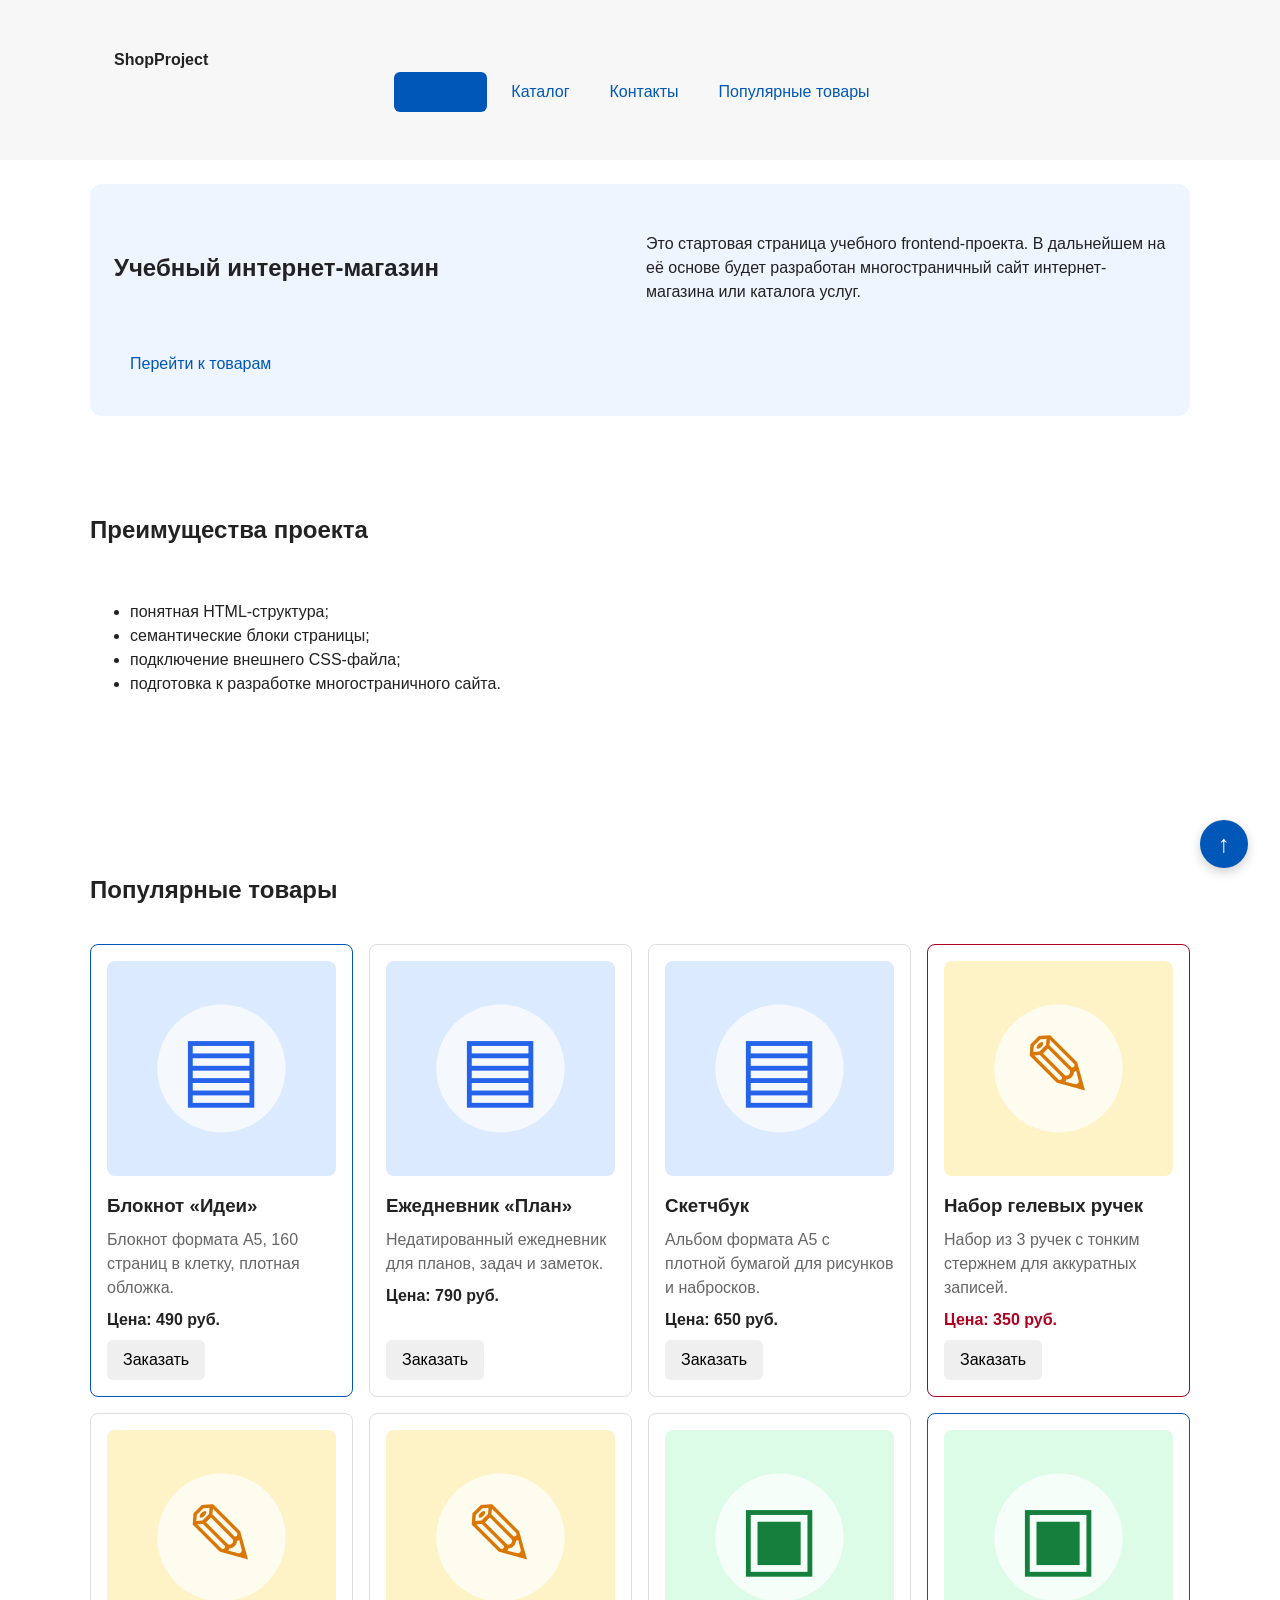
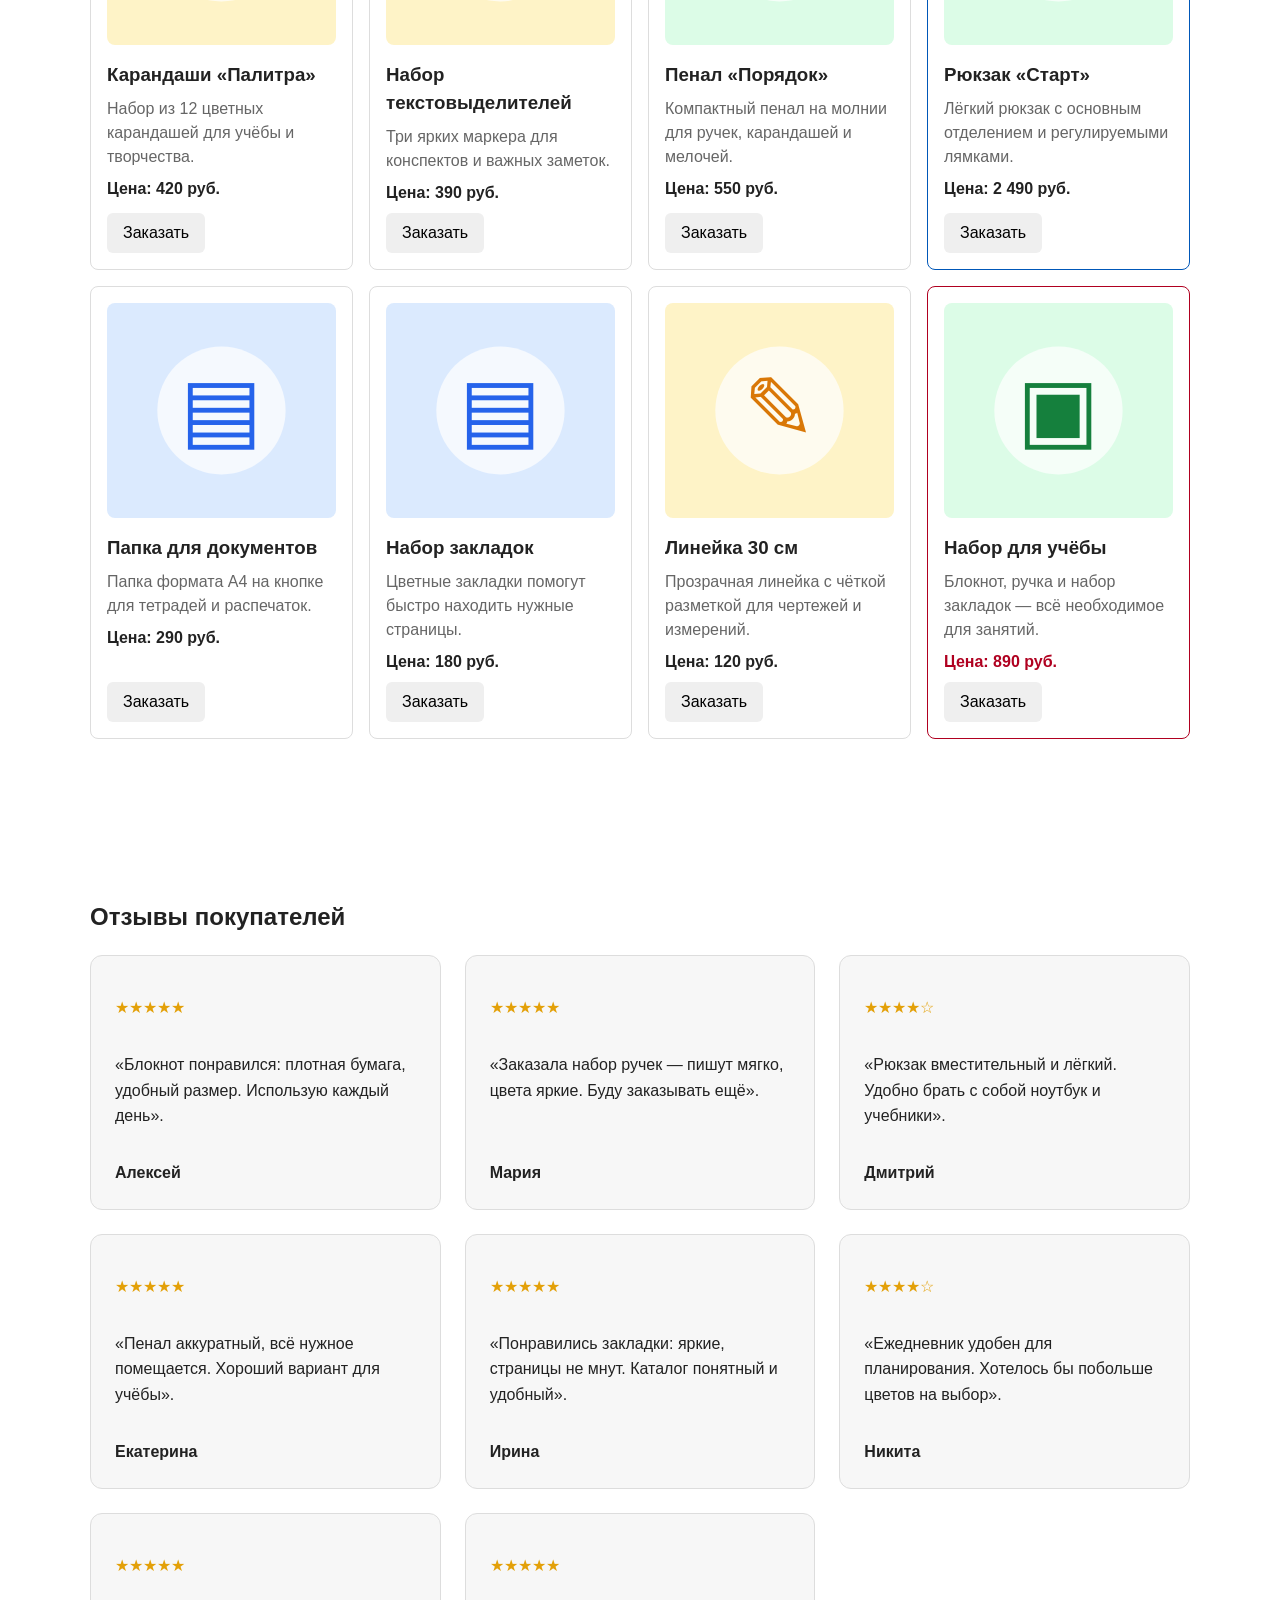
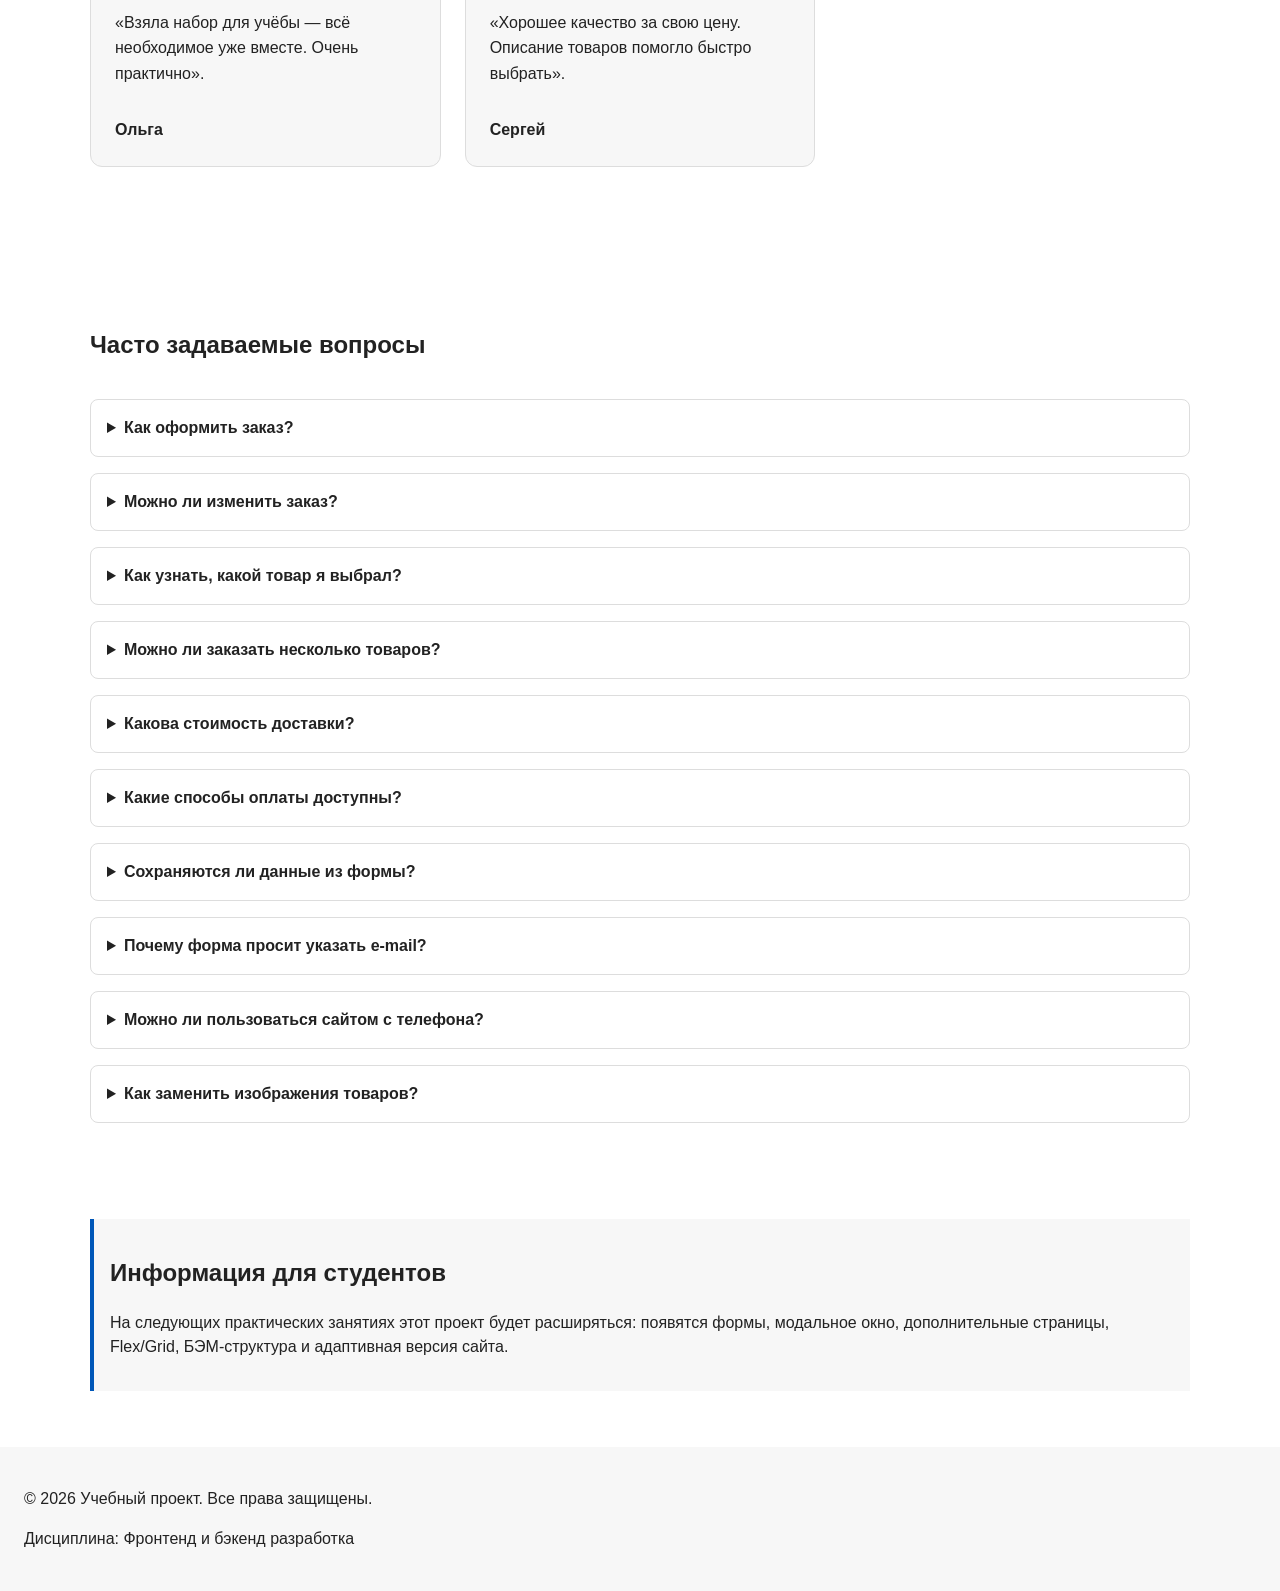
==== index.html @ 31cf9a0a "12 book" ====
<!doctype html>
<html lang="ru">
  <head>
    <meta charset="UTF-8">
    <meta name="viewport" content="width=device-width, initial-scale=1.0">

    <meta property="og:type" content="website">
    <meta property="og:title" content="Учебный интернет-магазин">
    <meta property="og:description" content="Учебный frontend-проект интернет-магазина.">
    <meta property="og:image" content="https://username.github.io/kr1-html-css-shop/images/preview.jpg">

    <title>Учебный интернет-магазин</title>
    <link rel="stylesheet" href="css/style.css">
    <link rel="stylesheet" href="css/responsive.css">
    <script src="js/main.js" defer></script>
  </head>
  <body id="top">
  <header class="site-header">
    <div class="site-header__inner">
      <a class="site-header__logo" href="index.html">ShopProject</a>

      <nav class="site-nav" aria-label="Основная навигация">
        <ul class="site-nav__list">
          <li class="site-nav__item">
            <a class="site-nav__link site-nav__link--active" href="index.html">
              Главная
            </a>
          </li>
          <li class="site-nav__item">
            <a class="site-nav__link" href="catalog.html">Каталог</a>
          </li>
          <li class="site-nav__item">
            <a class="site-nav__link" href="contacts.html">Контакты</a>
          </li>
          <li class="site-nav__item">
            <a class="site-nav__link" href="index.html#popular">
              Популярные товары
            </a>
          </li>
        </ul>
      </nav>
    </div>
  </header>

    <main>
      <section class="hero">
        <h1>Учебный интернет-магазин</h1>
        <p>
          Это стартовая страница учебного frontend-проекта.
          В дальнейшем на её основе будет разработан многостраничный сайт
          интернет-магазина или каталога услуг.
        </p>
        <a class="button" href="#popular">Перейти к товарам</a>
      </section>
      <section class="section" id="advantages">
        <h2>Преимущества проекта</h2>

        <ul class="advantages-list">
          <li>понятная HTML-структура;</li>
          <li>семантические блоки страницы;</li>
          <li>подключение внешнего CSS-файла;</li>
          <li>подготовка к разработке многостраничного сайта.</li>
        </ul>
      </section>
      <section class="section" id="popular">
        <h2>Популярные товары</h2>

        <div class="products-grid">
          <article class="product-card product-card--featured">
            <img
              src="images/notebook.svg"
              srcset="images/notebook.svg 480w,
                      images/notebook.svg 640w,
                      images/notebook.svg 960w"
              sizes="(max-width: 639px) 100vw,
                    (max-width: 1023px) 50vw,
                    33vw"
              alt=""
              width="640"
              height="480"
              loading="lazy"
              class="product-card__image"
            >
            <h3 class="product-card__title">Блокнот «Идеи»</h3>
            <p class="product-card__description">Блокнот формата A5, 160 страниц в клетку, плотная обложка.</p>
            <p class="product-card__price">Цена: 490 руб.</p>
            <button class="button product-card__button" type="button" data-product="Блокнот «Идеи»">Заказать</button>
          </article>

          <article class="product-card">
            <img class="product-card__image" src="images/notebook.svg" alt="" width="640" height="420" loading="lazy">
            <h3 class="product-card__title">Ежедневник «План»</h3>
            <p class="product-card__description">Недатированный ежедневник для планов, задач и заметок.</p>
            <p class="product-card__price">Цена: 790 руб.</p>
            <button class="button product-card__button" type="button" data-product="Ежедневник «План»">Заказать</button>
          </article>

          <article class="product-card">
            <img class="product-card__image" src="images/notebook.svg" alt="" width="640" height="420" loading="lazy">
            <h3 class="product-card__title">Скетчбук</h3>
            <p class="product-card__description">Альбом формата A5 с плотной бумагой для рисунков и набросков.</p>
            <p class="product-card__price">Цена: 650 руб.</p>
            <button class="button product-card__button" type="button" data-product="Скетчбук">Заказать</button>
          </article>

          <article class="product-card product-card--discount">
            <img class="product-card__image" src="images/pen.svg" alt="" width="640" height="420" loading="lazy">
            <h3 class="product-card__title">Набор гелевых ручек</h3>
            <p class="product-card__description">Набор из 3 ручек с тонким стержнем для аккуратных записей.</p>
            <p class="product-card__price">Цена: 350 руб.</p>
            <button class="button product-card__button" type="button" data-product="Набор гелевых ручек">Заказать</button>
          </article>

          <article class="product-card">
            <img class="product-card__image" src="images/pen.svg" alt="" width="640" height="420" loading="lazy">
            <h3 class="product-card__title">Карандаши «Палитра»</h3>
            <p class="product-card__description">Набор из 12 цветных карандашей для учёбы и творчества.</p>
            <p class="product-card__price">Цена: 420 руб.</p>
            <button class="button product-card__button" type="button" data-product="Карандаши «Палитра»">Заказать</button>
          </article>

          <article class="product-card">
            <img class="product-card__image" src="images/pen.svg" alt="" width="640" height="420" loading="lazy">
            <h3 class="product-card__title">Набор текстовыделителей</h3>
            <p class="product-card__description">Три ярких маркера для конспектов и важных заметок.</p>
            <p class="product-card__price">Цена: 390 руб.</p>
            <button class="button product-card__button" type="button" data-product="Набор текстовыделителей">Заказать</button>
          </article>

          <article class="product-card">
            <img class="product-card__image" src="images/backpack.svg" alt="" width="640" height="420" loading="lazy">
            <h3 class="product-card__title">Пенал «Порядок»</h3>
            <p class="product-card__description">Компактный пенал на молнии для ручек, карандашей и мелочей.</p>
            <p class="product-card__price">Цена: 550 руб.</p>
            <button class="button product-card__button" type="button" data-product="Пенал «Порядок»">Заказать</button>
          </article>

          <article class="product-card product-card--featured">
            <img class="product-card__image" src="images/backpack.svg" alt="" width="640" height="420" loading="lazy">
            <h3 class="product-card__title">Рюкзак «Старт»</h3>
            <p class="product-card__description">Лёгкий рюкзак с основным отделением и регулируемыми лямками.</p>
            <p class="product-card__price">Цена: 2 490 руб.</p>
            <button class="button product-card__button" type="button" data-product="Рюкзак «Старт»">Заказать</button>
          </article>

          <article class="product-card">
            <img class="product-card__image" src="images/notebook.svg" alt="" width="640" height="420" loading="lazy">
            <h3 class="product-card__title">Папка для документов</h3>
            <p class="product-card__description">Папка формата A4 на кнопке для тетрадей и распечаток.</p>
            <p class="product-card__price">Цена: 290 руб.</p>
            <button class="button product-card__button" type="button" data-product="Папка для документов">Заказать</button>
          </article>

          <article class="product-card">
            <img class="product-card__image" src="images/notebook.svg" alt="" width="640" height="420" loading="lazy">
            <h3 class="product-card__title">Набор закладок</h3>
            <p class="product-card__description">Цветные закладки помогут быстро находить нужные страницы.</p>
            <p class="product-card__price">Цена: 180 руб.</p>
            <button class="button product-card__button" type="button" data-product="Набор закладок">Заказать</button>
          </article>

          <article class="product-card">
            <img class="product-card__image" src="images/pen.svg" alt="" width="640" height="420" loading="lazy">
            <h3 class="product-card__title">Линейка 30 см</h3>
            <p class="product-card__description">Прозрачная линейка с чёткой разметкой для чертежей и измерений.</p>
            <p class="product-card__price">Цена: 120 руб.</p>
            <button class="button product-card__button" type="button" data-product="Линейка 30 см">Заказать</button>
          </article>

          <article class="product-card product-card--discount">
            <img class="product-card__image" src="images/backpack.svg" alt="" width="640" height="420" loading="lazy">
            <h3 class="product-card__title">Набор для учёбы</h3>
            <p class="product-card__description">Блокнот, ручка и набор закладок — всё необходимое для занятий.</p>
            <p class="product-card__price">Цена: 890 руб.</p>
            <button class="button product-card__button" type="button" data-product="Набор для учёбы">Заказать</button>
          </article>
          </article>
        </div>
      </section>
      <section class="section" id="reviews">
        <h2>Отзывы покупателей</h2>

        <div class="reviews-grid">
          <article class="review-card">
            <p class="review-card__rating" aria-label="Оценка: 5 из 5">★★★★★</p>
            <p class="review-card__text">«Блокнот понравился: плотная бумага, удобный размер. Использую каждый день».</p>
            <p class="review-card__author">Алексей</p>
          </article>

          <article class="review-card">
            <p class="review-card__rating" aria-label="Оценка: 5 из 5">★★★★★</p>
            <p class="review-card__text">«Заказала набор ручек — пишут мягко, цвета яркие. Буду заказывать ещё».</p>
            <p class="review-card__author">Мария</p>
          </article>

          <article class="review-card">
            <p class="review-card__rating" aria-label="Оценка: 4 из 5">★★★★☆</p>
            <p class="review-card__text">«Рюкзак вместительный и лёгкий. Удобно брать с собой ноутбук и учебники».</p>
            <p class="review-card__author">Дмитрий</p>
          </article>

          <article class="review-card">
            <p class="review-card__rating" aria-label="Оценка: 5 из 5">★★★★★</p>
            <p class="review-card__text">«Пенал аккуратный, всё нужное помещается. Хороший вариант для учёбы».</p>
            <p class="review-card__author">Екатерина</p>
          </article>

          <article class="review-card">
            <p class="review-card__rating" aria-label="Оценка: 5 из 5">★★★★★</p>
            <p class="review-card__text">«Понравились закладки: яркие, страницы не мнут. Каталог понятный и удобный».</p>
            <p class="review-card__author">Ирина</p>
          </article>

          <article class="review-card">
            <p class="review-card__rating" aria-label="Оценка: 4 из 5">★★★★☆</p>
            <p class="review-card__text">«Ежедневник удобен для планирования. Хотелось бы побольше цветов на выбор».</p>
            <p class="review-card__author">Никита</p>
          </article>

          <article class="review-card">
            <p class="review-card__rating" aria-label="Оценка: 5 из 5">★★★★★</p>
            <p class="review-card__text">«Взяла набор для учёбы — всё необходимое уже вместе. Очень практично».</p>
            <p class="review-card__author">Ольга</p>
          </article>

          <article class="review-card">
            <p class="review-card__rating" aria-label="Оценка: 5 из 5">★★★★★</p>
            <p class="review-card__text">«Хорошее качество за свою цену. Описание товаров помогло быстро выбрать».</p>
            <p class="review-card__author">Сергей</p>
          </article>
        </div>
      </section>

      <section class="section" id="faq">
        <h2>Часто задаваемые вопросы</h2>

        <details class="faq__item" name="faq">
          <summary>Как оформить заказ?</summary>
          <p>
            Найдите нужный товар и нажмите кнопку «Заказать» в его карточке.
            Откроется форма: укажите имя и e-mail, затем нажмите «Отправить заявку».
            В этой учебной версии форма показывает работу интерфейса, но не отправляет
            заявку в настоящий магазин.
          </p>
        </details>

        <details class="faq__item" name="faq">
          <summary>Можно ли изменить заказ?</summary>
          <p>
            В учебной версии заявка не сохраняется и не отправляется на сервер.
            Если вы только открыли форму, её можно закрыть и выбрать другой товар.
            После отправки демонстрационной формы новый заказ можно оформить заново.
          </p>
        </details>

        <details class="faq__item" name="faq">
          <summary>Как узнать, какой товар я выбрал?</summary>
          <p>
            При нажатии кнопки «Заказать» название товара должно подставиться в скрытое
            поле формы автоматически. Если это не происходит, проверьте, что у кнопки
            есть атрибут <code>data-product</code>, а в форме — поле
            <code>id="selected-product"</code>.
          </p>
        </details>

        <details class="faq__item" name="faq">
          <summary>Можно ли заказать несколько товаров?</summary>
          <p>
            Сейчас форма рассчитана на один товар за раз. Чтобы выбрать другой товар,
            закройте форму, нажмите «Заказать» в другой карточке и заполните заявку
            ещё раз. Корзина с несколькими товарами в этом проекте пока не реализована.
          </p>
        </details>

        <details class="faq__item" name="faq">
          <summary>Какова стоимость доставки?</summary>
          <p>
            Доставка в проекте не рассчитывается, потому что это учебный сайт без
            оформления реальных покупок. В настоящем интернет-магазине стоимость обычно
            зависит от адреса, способа доставки и суммы заказа.
          </p>
        </details>

        <details class="faq__item" name="faq">
          <summary>Какие способы оплаты доступны?</summary>
          <p>
            Оплата на сайте не подключена. Не вводите данные банковской карты:
            форма предназначена только для демонстрации HTML, CSS и JavaScript.
            Для настоящей оплаты магазину потребовалось бы подключить платёжный сервис.
          </p>
        </details>

        <details class="faq__item" name="faq">
          <summary>Сохраняются ли данные из формы?</summary>
          <p>
            Нет. В текущей версии сайта данные не сохраняются и не передаются продавцу.
            Не вводите настоящие личные данные, если проект размещён как демонстрационный.
            Для обработки реальных заявок нужно отдельно настроить сервер и объяснить
            пользователю, как будут использоваться его данные.
          </p>
        </details>

        <details class="faq__item" name="faq">
          <summary>Почему форма просит указать e-mail?</summary>
          <p>
            Поле e-mail показывает пример проверки формы и может понадобиться магазину
            для связи по заявке. Браузер проверяет, что адрес похож на электронную почту,
            но сама проверка не означает, что письмо действительно будет отправлено.
          </p>
        </details>

        <details class="faq__item" name="faq">
          <summary>Можно ли пользоваться сайтом с телефона?</summary>
          <p>
            Да, страницу можно открыть на телефоне. Для удобного отображения проверьте,
            что в CSS есть адаптивные правила: карточки перестраиваются в одну колонку
            на узком экране, а кнопки и текст не выходят за его границы.
          </p>
        </details>

        <details class="faq__item" name="faq">
          <summary>Как заменить изображения товаров?</summary>
          <p>
            Сохраните изображения в папку <code>images</code> проекта и укажите путь
            к файлу в атрибуте <code>src</code> тега <code>&lt;img&gt;</code>.
            Например: <code>src="images/notebook.jpg"</code>. Для каждого изображения
            добавьте короткое описание в атрибут <code>alt</code>.
          </p>
        </details>
      </section>
      <aside class="aside-info">
        <h2>Информация для студентов</h2>
        <p>
          На следующих практических занятиях этот проект будет расширяться:
          появятся формы, модальное окно, дополнительные страницы, Flex/Grid,
          БЭМ-структура и адаптивная версия сайта.
        </p>
      </aside>
    </main>

    <footer id="contacts">
      <p>&copy; 2026 Учебный проект. Все права защищены.</p>
      <p>Дисциплина: Фронтенд и бэкенд разработка</p>
    </footer>

    <dialog class="order-dialog" id="order-dialog" aria-labelledby="order-dialog-title">
      <h2 class="order-dialog__title" id="order-dialog-title">Оформление заявки</h2>

      <form class="order-form" id="order-form" action="#" method="post" novalidate>
        <input type="hidden" id="selected-product" name="product">

        <div class="order-form__field">
          <label for="order-name">Имя</label>
          <input
            id="order-name"
            name="name"
            type="text"
            autocomplete="name"
            required
            aria-describedby="name-hint"
            placeholder="Введите ваше имя"
          >
        </div>

        <div class="order-form__field">
          <label for="order-email">E-mail</label>
          <input
            id="order-email"
            name="email"
            type="email"
            autocomplete="email"
            required
            aria-describedby="email-hint"
            placeholder="Введите ваш email"
          >
        </div>

        <div class="order-form__actions">
          <button class="button button--primary" type="submit">
            Отправить заявку
          </button>

          <button
            class="button button--secondary"
            id="close-order-dialog"
            type="button"
          >
            Закрыть
          </button>
        </div>
      </form>
    </dialog>

    <p class="success-message" id="success-message" hidden>
      Форма успешно отправлена!
    </p>

    <a class="back-to-top" href="#top" aria-label="Вернуться наверх">↑</a>
  </body>
</html>
---- css/style.css ----
/* ===============================
   1. Переменные проекта
   =============================== */

:root {
  /* Основные цвета проекта */
  --color-bg: #ffffff;
  --color-text: #222222;
  --color-muted: #666666;
  --color-primary: #0057b8;
  --color-primary-dark: #003f86;
  --color-border: #dddddd;
  --color-surface: #f7f7f7;
  --color-surface-accent: #eef5ff;
  --color-danger: #b00020;
  --color-success: #168a2f;
  --color-success-bg: #eefaf0;
  --color-white: #ffffff;

  /* Отступы */
  --space-xs: 4px;
  --space-sm: 8px;
  --space-md: 16px;
  --space-lg: 24px;
  --space-xl: 32px;

  /* Скругления */
  --radius-sm: 6px;
  --radius-md: 8px;
  --radius-lg: 12px;

  /* Размеры */
  --container-width: 1100px;
}

/* ===============================
   2. Базовые стили
   =============================== */

* {
  box-sizing: border-box;
}

body {
  margin: 0;
  font-family: Arial, sans-serif;
  line-height: 1.5;
  color: var(--color-text);
  background-color: var(--color-bg);
}

header,
main,
footer {
  padding: var(--space-lg);
}

header {
  background-color: var(--color-surface);
}

footer {
  background-color: var(--color-surface);
}

/* ===============================
   3. Общие элементы интерфейса
   =============================== */

a {
  color: var(--color-primary);
}

a:hover {
  color: var(--color-primary-dark);
}

a:focus-visible {
  outline: 2px solid var(--color-primary);
  outline-offset: 3px;
}

.button {
  display: inline-block;
  padding: var(--space-sm) var(--space-md);
  border: none;
  border-radius: var(--radius-sm);
  font: inherit;
  text-decoration: none;
  cursor: pointer;
}

.button--primary {
  color: var(--color-white);
  background-color: var(--color-primary);
}

.button--primary:hover {
  background-color: var(--color-primary-dark);
}

.button--secondary {
  color: var(--color-primary);
  background-color: transparent;
  border: 1px solid var(--color-primary);
}

.button--secondary:hover {
  color: var(--color-white);
  background-color: var(--color-primary);
}

.button:focus-visible {
  outline: 2px solid var(--color-primary);
  outline-offset: 3px;
}

.button:disabled,
.button--disabled {
  opacity: 0.6;
  cursor: not-allowed;
}

/* ===============================
   4. Компоненты страницы
   =============================== */

.hero {
  max-width: var(--container-width);
  margin: 0 auto var(--space-xl);
  padding: var(--space-xl) var(--space-lg);
  background-color: var(--color-surface-accent);
  border-radius: var(--radius-lg);
}

.section {
  max-width: var(--container-width);
  margin: 0 auto var(--space-xl);
}

.section h2 {
  margin-top: 0;
}

.product-card {
  display: flex;
  flex-direction: column;
  gap: var(--space-sm);
  padding: var(--space-md);
  border: 1px solid var(--color-border);
  border-radius: var(--radius-md);
  background-color: var(--color-bg);
}

.product-card:hover {
  border-color: var(--color-primary);
}

.product-card--featured {
  border-color: var(--color-primary);
}

.product-card--discount {
  border-color: var(--color-danger);
}

.product-card__title {
  margin: 0;
  color: var(--color-text);
}

.product-card__description {
  margin: 0;
  color: var(--color-muted);
}

.product-card__price {
  margin: 0;
  font-weight: 700;
}

.product-card--discount .product-card__price {
  color: var(--color-danger);
}

.product-card__button {
  margin-top: auto;
  align-self: flex-start;
}

.aside-info {
  max-width: var(--container-width);
  margin: 0 auto var(--space-xl);
  padding: var(--space-md);
  border-left: 4px solid var(--color-primary);
  background-color: var(--color-surface);
}

/* ===============================
   5. Форма и модальное окно
   =============================== */

.order-dialog {
  width: min(100% - 32px, 560px);
  padding: var(--space-lg);
  border: none;
  border-radius: var(--radius-lg);
}

.order-dialog::backdrop {
  background-color: rgba(0, 0, 0, 0.5);
}

.form-field {
  margin-bottom: var(--space-md);
}

.form-field label {
  display: block;
  margin-bottom: var(--space-xs);
}

.form-field input,
.form-field select,
.form-field textarea {
  width: 100%;
  padding: 10px 12px;
  border: 1px solid var(--color-border);
  border-radius: var(--radius-sm);
  font: inherit;
}

.form-field input[type="checkbox"] {
  width: auto;
}

.form-field small {
  display: block;
  margin-top: var(--space-xs);
  color: var(--color-muted);
}

.form-field input:hover,
.form-field select:hover,
.form-field textarea:hover {
  border-color: var(--color-primary);
}

.form-field input:focus-visible,
.form-field select:focus-visible,
.form-field textarea:focus-visible,
.form-actions button:focus-visible {
  outline: 2px solid var(--color-primary);
  outline-offset: 3px;
}

[aria-invalid="true"] {
  border-color: var(--color-danger);
}

.success-message {
  max-width: var(--container-width);
  margin: var(--space-lg) auto;
  padding: var(--space-md);
  border-left: 4px solid var(--color-success);
  background-color: var(--color-success-bg);
}

/* ===============================
   6. Flexbox-раскладка карточек
   =============================== */

/* Контейнер, внутри которого лежат .product-card */
.section {
  display: flex;
  flex-wrap: wrap;
  gap: var(--space-md);
  max-width: var(--container-width);
  margin: 0 auto var(--space-xl);
}

.section h2 {
  flex: 1 0 100%;
  margin-top: 0;
}

.site-nav__list {
  display: flex;
  flex-wrap: wrap;
  justify-content: center;
  align-items: center;
  gap: var(--space-md);
  padding: 0;
  margin: var(--space-md) 0 0;
  list-style: none;
}

.site-nav__list a {
  display: inline-block;
  padding: var(--space-sm) var(--space-md);
  color: var(--color-primary);
  text-decoration: none;
  border-radius: var(--radius-sm);
}

.site-nav__list a:hover {
  color: var(--color-white);
  background-color: var(--color-primary);
}

.products-grid {
  display: grid;
  grid-template-columns: repeat(3, 1fr);
  gap: var(--space-lg);
}

.breadcrumbs {
  max-width: var(--container-width);
  margin: 0 auto var(--space-md);
  font-size: 14px;
  color: var(--color-muted);
}

.breadcrumbs__link {
  color: var(--color-primary);
}

.breadcrumbs__current::before {
  content: " / ";
  color: var(--color-muted);
}

html {
  scroll-behavior: smooth;
}

:target {
  outline: 2px dashed var(--color-primary);
  outline-offset: 4px;
}

.catalog-layout {
  max-width: var(--container-width);
  margin: 0 auto var(--space-xl);
  display: grid;
  grid-template-columns: 260px 1fr;
  grid-template-areas: "filters products";
  gap: var(--space-lg);
}

.catalog-filters {
  grid-area: filters;
  padding: var(--space-md);
  border: 1px solid var(--color-border);
  border-radius: var(--radius-md);
  background-color: var(--color-surface);
}

.catalog-products {
  grid-area: products;
}

.filters-form {
  display: grid;
  gap: var(--space-md);
}

.filters-form fieldset {
  margin: 0;
  padding: var(--space-md);
  border: 1px solid var(--color-border);
  border-radius: var(--radius-sm);
}

.filters-form legend {
  font-weight: 700;
}

.filters-form label {
  display: block;
  margin-bottom: var(--space-sm);
}

.filters-form input[type="number"] {
  width: 100%;
  padding: 8px 10px;
  border: 1px solid var(--color-border);
  border-radius: var(--radius-sm);
  font: inherit;
}

.site-header {
  position: sticky;
  top: 0;
  z-index: 100;
  background-color: var(--color-surface);
}

.site-header__inner {
  max-width: var(--container-width);
  margin: 0 auto;
  padding: var(--space-lg);
}

.site-header__logo {
  font-weight: 700;
  color: var(--color-text);
  text-decoration: none;
}

.site-nav__list {
  display: flex;
  flex-wrap: wrap;
  justify-content: center;
  align-items: center;
  gap: var(--space-md);
  padding: 0;
  margin: var(--space-md) 0 0;
  list-style: none;
}

.site-nav__link {
  display: inline-block;
  padding: var(--space-sm) var(--space-md);
  color: var(--color-primary);
  text-decoration: none;
  border-radius: var(--radius-sm);
}

.site-nav__link:hover {
  color: var(--color-white);
  background-color: var(--color-primary);
}

.site-nav__link:focus-visible {
  outline: 2px solid var(--color-primary);
  outline-offset: 3px;
}

.site-nav__link--active {
  color: var(--color-white);
  background-color: var(--color-primary);
}

.order-form__field {
  margin-bottom: var(--space-md);
}

.order-form__label {
  display: block;
  margin-bottom: var(--space-xs);
}

.order-form__input,
.order-form__select,
.order-form__textarea {
  width: 100%;
  padding: 10px 12px;
  border: 1px solid var(--color-border);
  border-radius: var(--radius-sm);
  font: inherit;
}

.order-form__input:hover,
.order-form__select:hover,
.order-form__textarea:hover {
  border-color: var(--color-primary);
}

.order-form__input:focus-visible,
.order-form__select:focus-visible,
.order-form__textarea:focus-visible {
  outline: 2px solid var(--color-primary);
  outline-offset: 3px;
}

.order-form__actions {
  display: flex;
  gap: var(--space-md);
  margin-top: var(--space-lg);
}

.order-dialog {
  width: min(100% - 32px, 560px);
  padding: var(--space-lg);
  border: none;
  border-radius: var(--radius-lg);
}

.order-dialog::backdrop {
  background-color: rgba(0, 0, 0, 0.5);
}

.order-dialog__title {
  margin-top: 0;
}

.order-dialog {
  width: min(100% - 32px, 560px);
  padding: var(--space-lg);
  border: none;
  border-radius: var(--radius-lg);
}

.order-dialog::backdrop {
  background-color: rgba(0, 0, 0, 0.5);
}

.order-dialog__title {
  margin-top: 0;
}

/* Отзывы */
.reviews-grid {
  display: grid;
  grid-template-columns: repeat(auto-fit, minmax(220px, 1fr));
  gap: 16px;
}

.review-card {
  padding: 20px;
  border: 1px solid var(--color-border);
  border-radius: var(--radius-lg);
  background: var(--color-surface);
}

.review-card__rating {
  color: #e3a008;
}

.review-card__author {
  font-weight: 700;
}

/* FAQ */
.faq__item {
  margin: 12px 0;
  padding: 16px;
  border: 1px solid var(--color-border);
  border-radius: var(--radius-md);
}

.faq__item summary {
  cursor: pointer;
  font-weight: 700;
}

.faq__item p {
  color: var(--color-muted);
}

/* Изображения в карточках */
.product-card__image {
  display: block;
  width: 320px;
  height: 215px;
  margin: 0 auto var(--space-sm);
  object-fit: contain;
  border-radius: var(--radius-sm);
}

/* Разные варианты карточек */
.product-card--featured {
  border-color: var(--color-primary);
}

.product-card--discount {
  border-color: var(--color-danger);
}

/* Состояния элементов */
.product-card,
.button {
  transition: transform 0.2s ease, box-shadow 0.2s ease;
}

.product-card:hover {
  transform: translateY(-3px);
  box-shadow: 0 8px 20px #00000018;
}

.button:active {
  transform: translateY(1px);
}

a:focus-visible,
button:focus-visible,
summary:focus-visible,
input:focus-visible {
  outline: 3px solid var(--color-primary);
  outline-offset: 3px;
}

/* Кнопка «Наверх» */
.back-to-top {
  position: fixed;
  right: 20px;
  bottom: 20px;
  z-index: 10;
  display: grid;
  width: 48px;
  height: 48px;
  place-items: center;
  border-radius: 50%;
  color: white;
  background: var(--color-primary);
  font-size: 24px;
  text-decoration: none;
  box-shadow: 0 4px 12px #00000030;
}

.back-to-top:hover {
  color: white;
  background: var(--color-primary-dark);
}

#faq {
  display: flex;
  flex-direction: column;
  align-items: stretch;
}

#faq h2 {
  flex: none;
}

#faq .faq__item {
  width: 100%;
  margin: 0;
}

/* Отзывы: три карточки в строке на большом экране */
#reviews {
  display: block;
}

#reviews .reviews-grid {
  display: grid;
  width: 100%;
  grid-template-columns: repeat(3, minmax(0, 1fr));
  gap: var(--space-lg);
  align-items: stretch;
}

#reviews .review-card {
  display: flex;
  flex-direction: column;
  min-width: 0;
  min-height: 200px;
  margin: 0;
  padding: var(--space-lg);
}

#reviews .review-card__text {
  flex-grow: 1;
  line-height: 1.6;
}

#reviews .review-card__author {
  margin: var(--space-md) 0 0;
}

/* На узком экране карточки не сжимаются слишком сильно */
@media (max-width: 700px) {
  #reviews .reviews-grid {
    grid-template-columns: repeat(2, minmax(0, 1fr));
  }
}

@media (max-width: 480px) {
  #reviews .reviews-grid {
    grid-template-columns: 1fr;
  }
}
---- css/responsive.css ----
/*
  Адаптивные стили для контрольной работы №3.
  Подход: Mobile First.
  Базовые стили рассчитаны на мобильный экран.
  Расширения добавляются через min-width медиазапросы.
*/

*,
*::before,
*::after {
  box-sizing: border-box;
}

html {
  scroll-behavior: smooth;
}

img,
video {
  max-width: 100%;
  height: auto;
}

body {
  overflow-x: hidden;
}

.container,
.main,
.section {
  width: min(100% - 32px, 1200px);
  margin-inline: auto;
}

.section {
  padding-block: clamp(24px, 5vw, 64px);
}

.site-nav__list {
  display: flex;
  flex-direction: column;
  gap: var(--space-sm, 8px);
  padding: 0;
  margin: 0;
  list-style: none;
}

.site-nav__link {
  display: block;
  padding: 12px 16px;
}

@media (min-width: 768px) {
  .site-nav__list {
    flex-direction: row;
    flex-wrap: wrap;
    align-items: center;
  }
}

.site-header {
  position: sticky;
  top: 0;
  z-index: 100;
}

@media (min-width: 768px) {
  .site-header {
    position: sticky;
    top: 0;
    z-index: 100;
  }
}

.hero {
  display: grid;
  gap: var(--space-lg, 24px);
  align-items: center;
}

.hero__content {
  display: grid;
  gap: var(--space-md, 16px);
}

.hero__title {
  font-size: clamp(28px, 7vw, 56px);
  line-height: 1.1;
}

.hero__image {
  width: 100%;
  max-width: 520px;
  margin-inline: auto;
}

@media (min-width: 900px) {
  .hero {
    grid-template-columns: minmax(0, 1fr) minmax(320px, 520px);
  }
}

.products-grid {
  display: grid;
  grid-template-columns: 1fr;
  gap: var(--space-md, 16px);
}

.product-card {
  min-width: 0;
}

.product-card__title,
.product-card__description {
  overflow-wrap: anywhere;
}

@media (min-width: 640px) {
  .products-grid {
    grid-template-columns: repeat(2, minmax(0, 1fr));
  }
}

@media (min-width: 1024px) {
  .products-grid {
    grid-template-columns: repeat(3, minmax(0, 1fr));
  }
}

@media (min-width: 1280px) {
  .products-grid {
    grid-template-columns: repeat(4, minmax(0, 1fr));
  }
}

.product-card__image {
  display: block;
  width: 100%;
  aspect-ratio: 4 / 3;
  object-fit: cover;
  border-radius: var(--radius-md, 8px);
}

.order-form {
  display: grid;
  gap: var(--space-md, 16px);
}

.order-form__group {
  display: grid;
  gap: var(--space-xs, 8px);
}

.order-form__input,
.order-form__textarea,
.order-form__select {
  width: 100%;
  min-height: 44px;
  padding: 10px 12px;
  font: inherit;
}

.order-form__textarea {
  min-height: 120px;
  resize: vertical;
}

@media (min-width: 768px) {
  .order-form {
    grid-template-columns: repeat(2, minmax(0, 1fr));
  }

  .order-form__group--wide {
    grid-column: 1 / -1;
  }
}

.table-wrapper {
  width: 100%;
  overflow-x: auto;
  -webkit-overflow-scrolling: touch;
}

.product-table {
  width: 100%;
  min-width: 640px;
  border-collapse: collapse;
}

.product-table th,
.product-table td {
  padding: 12px;
  border: 1px solid var(--color-border, #ddd);
  text-align: left;
}

.order-dialog {
  width: min(100% - 32px, 560px);
  max-height: calc(100vh - 32px);
  overflow: auto;
}

.order-dialog::backdrop {
  background: rgb(0 0 0 / 0.5);
}

.back-to-top {
  position: fixed;
  right: 16px;
  bottom: 16px;
  z-index: 90;
}

@media (min-width: 768px) {
  .back-to-top {
    right: 32px;
    bottom: 32px;
  }
}
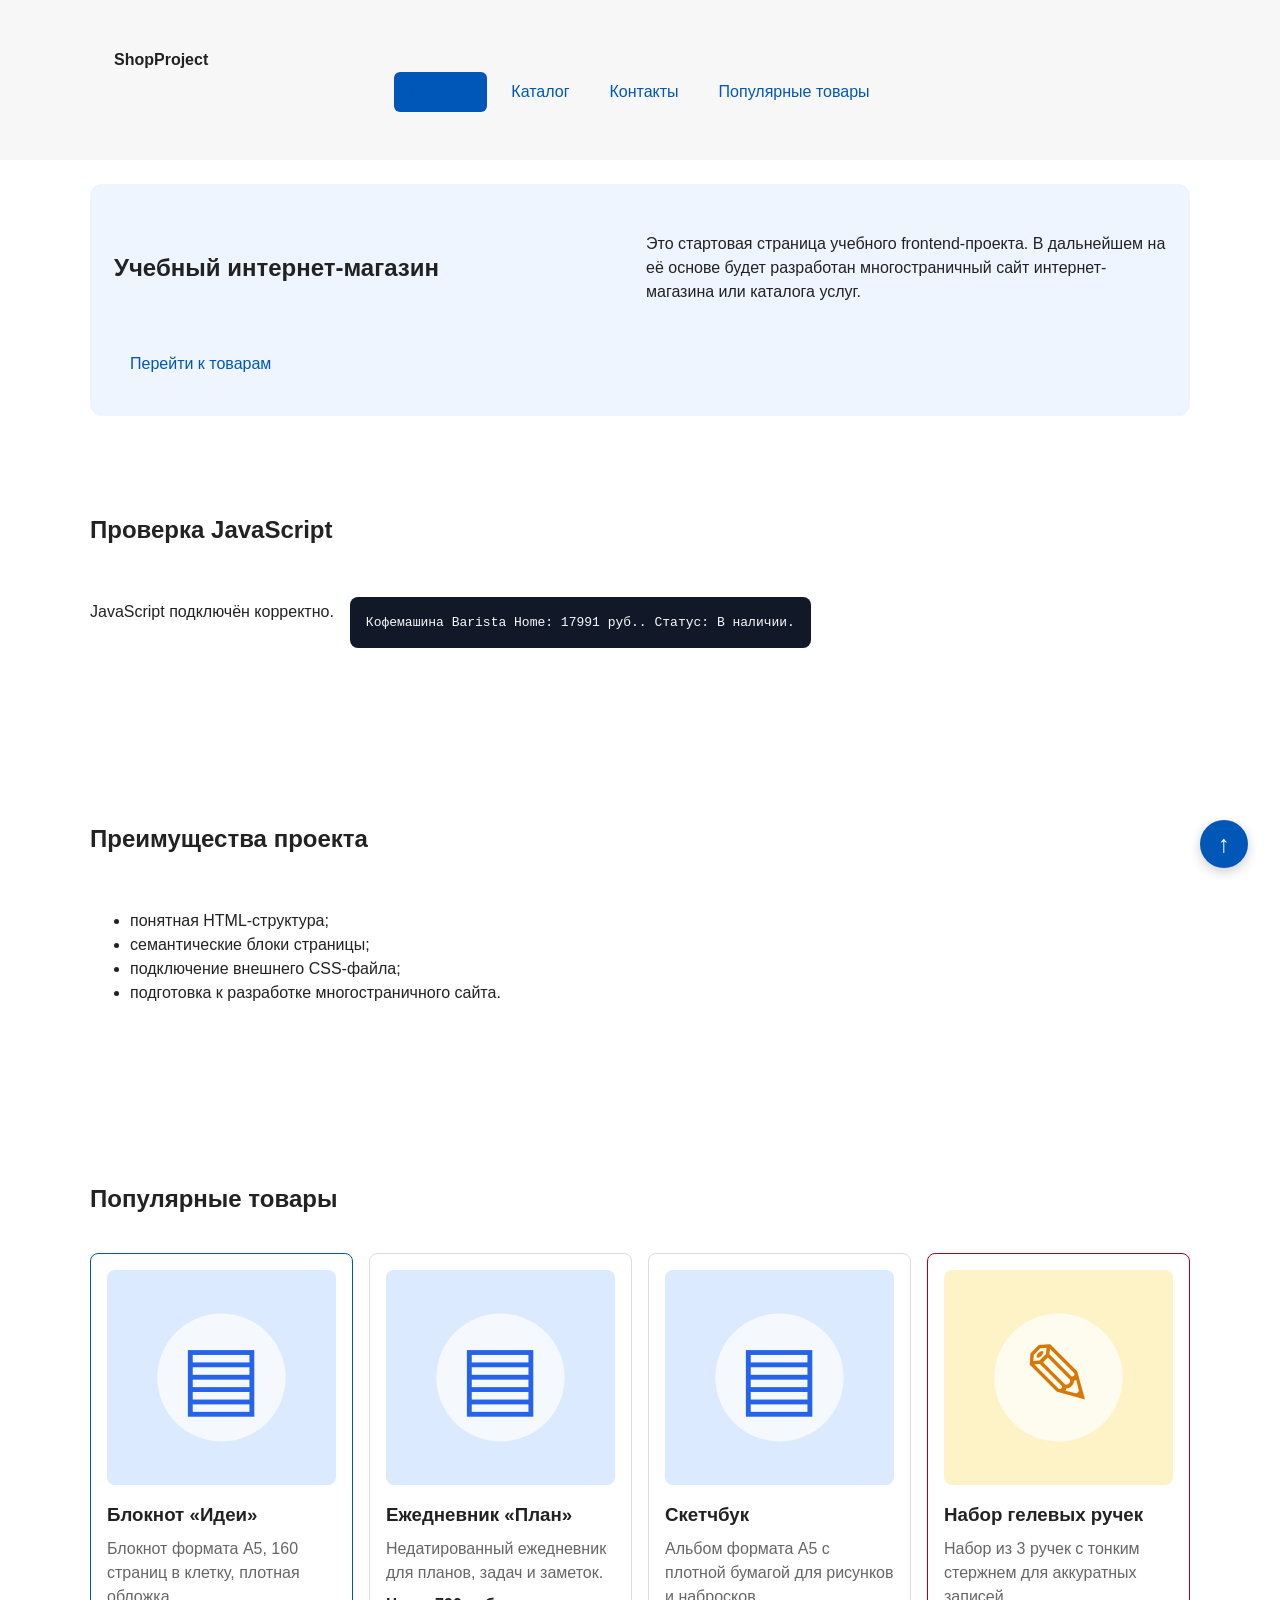
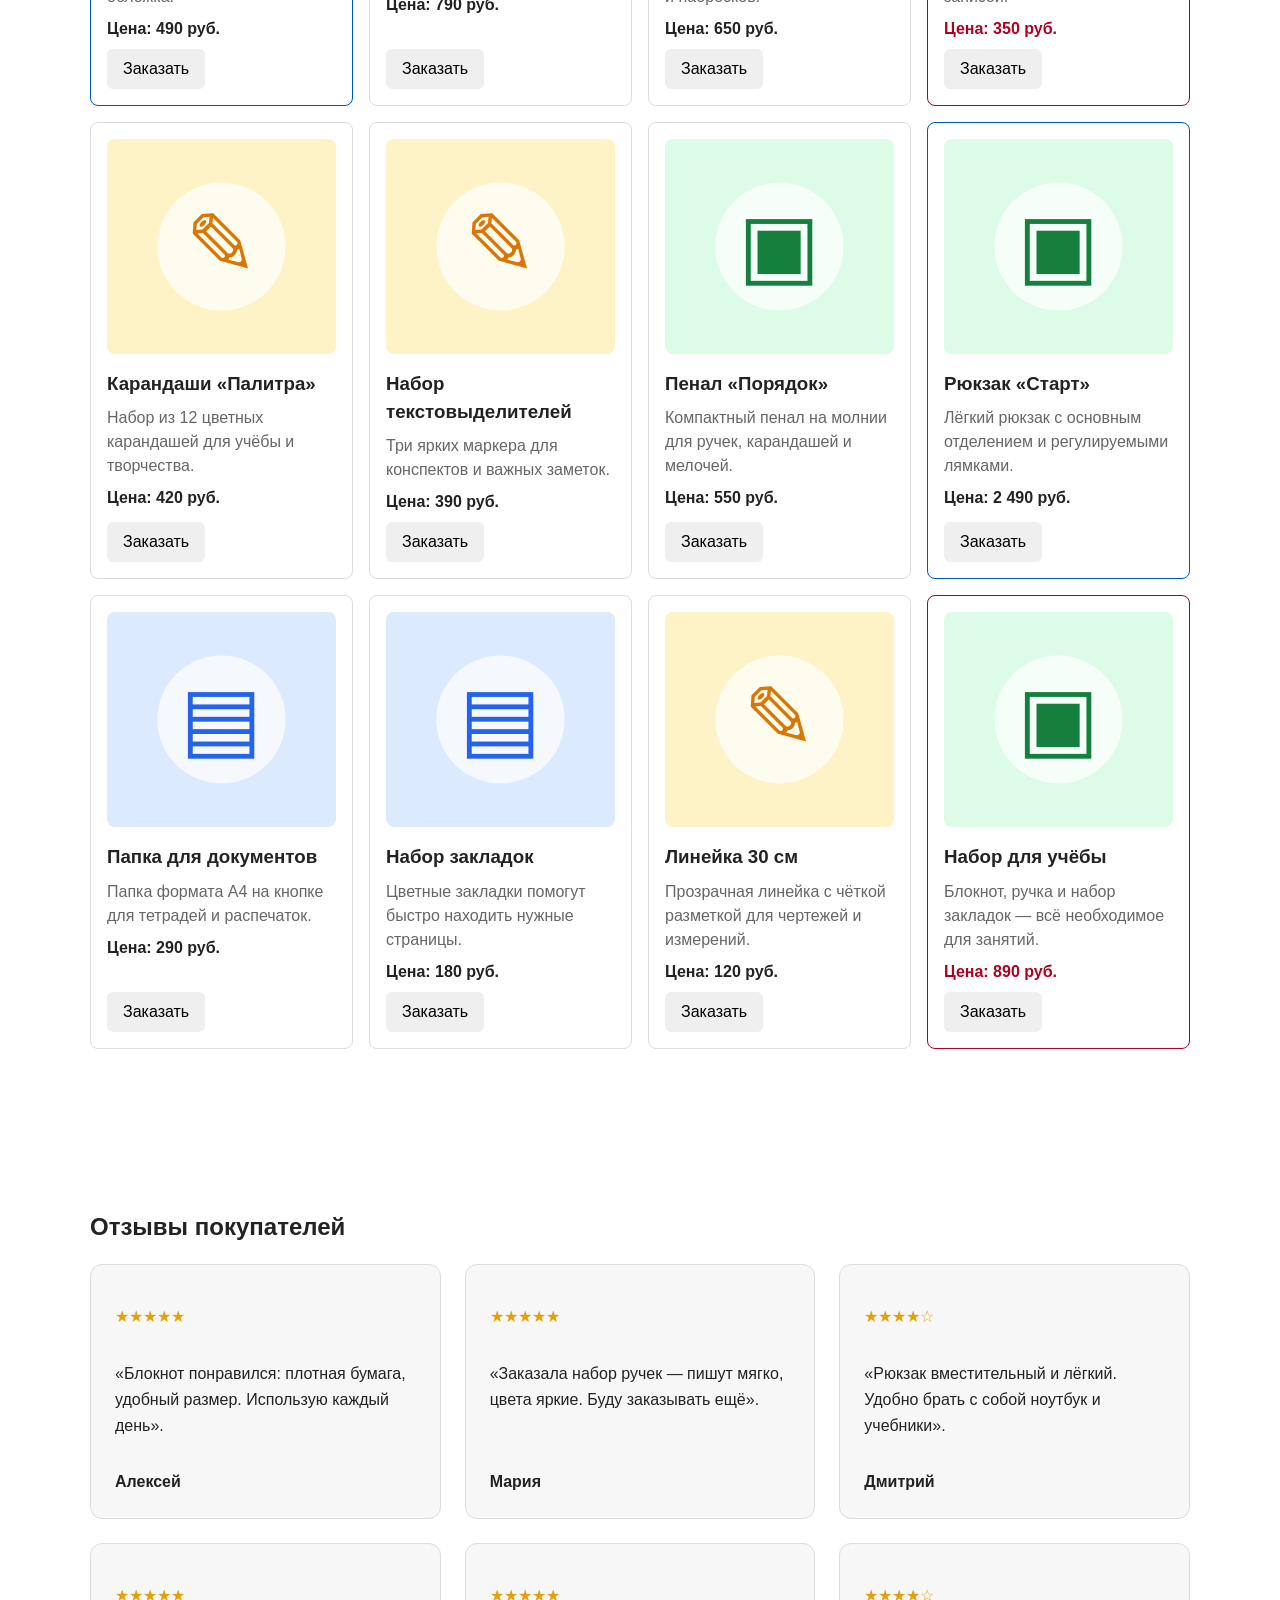
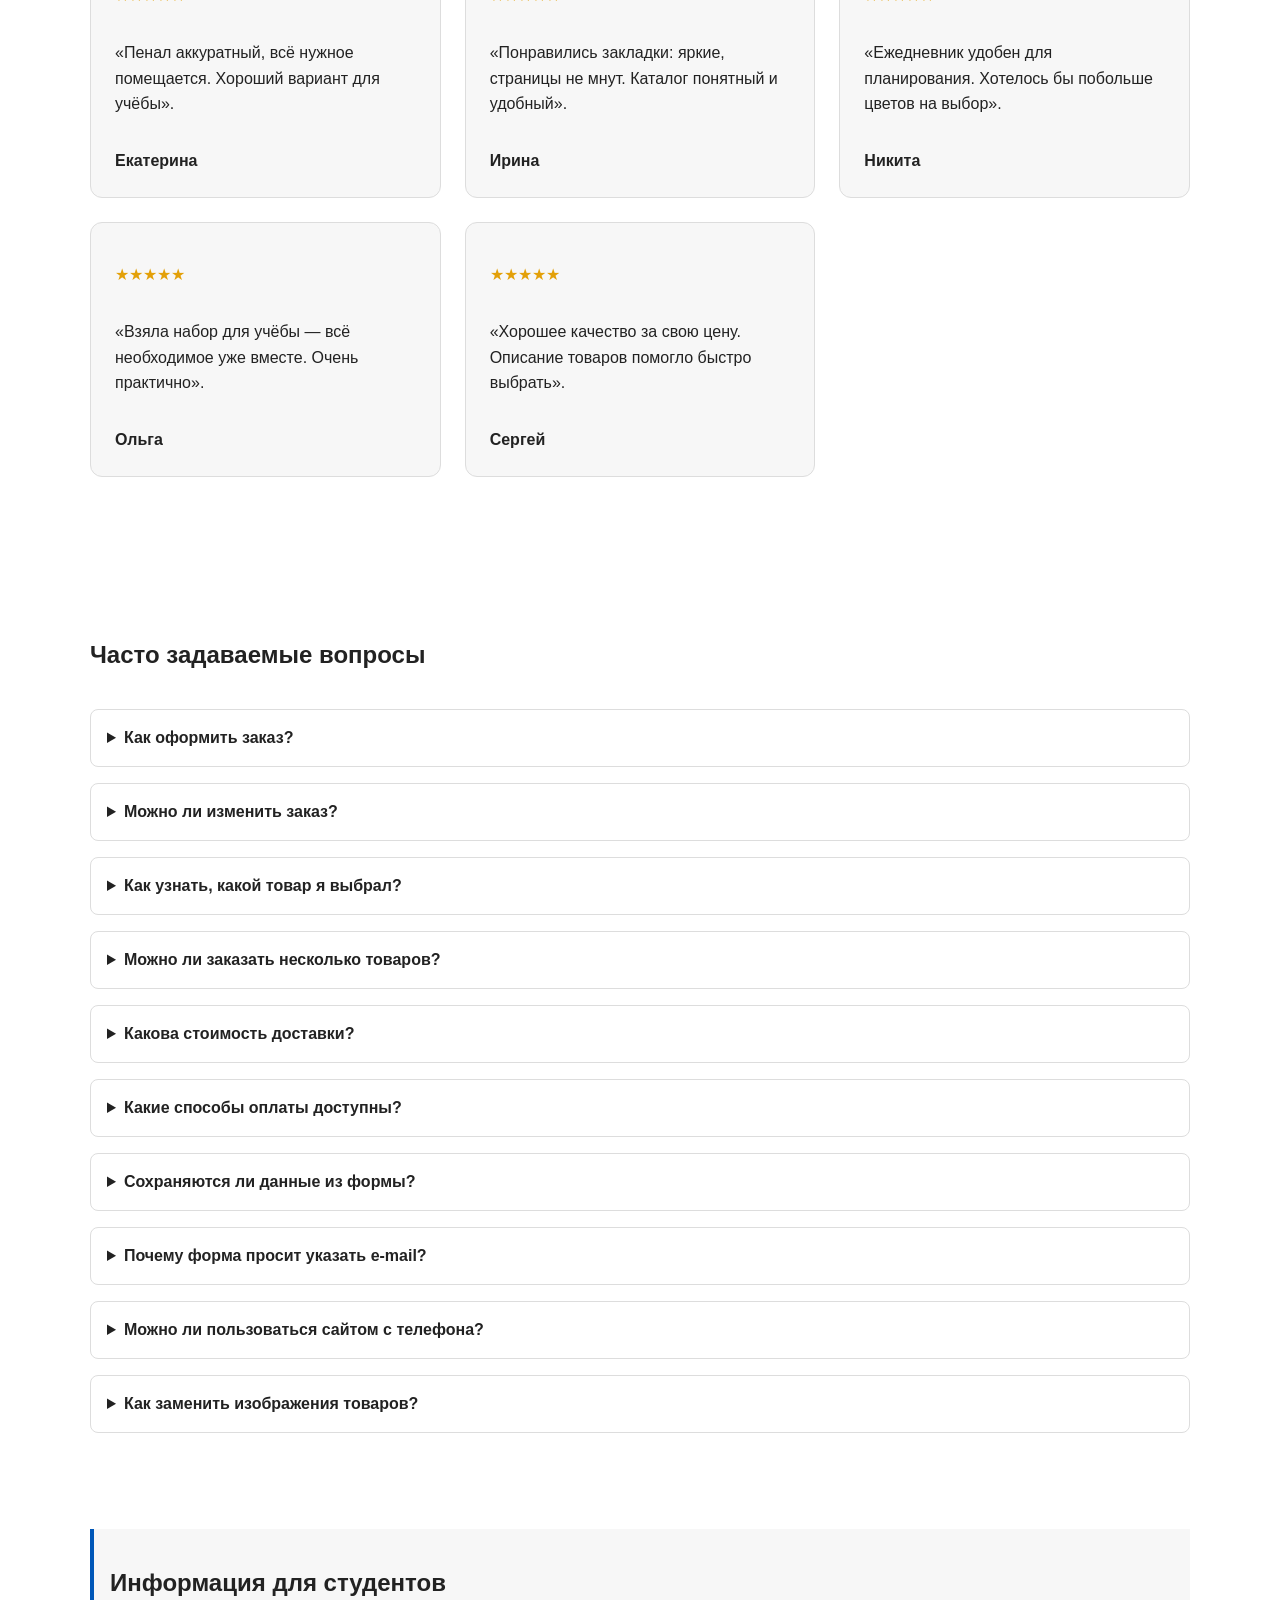
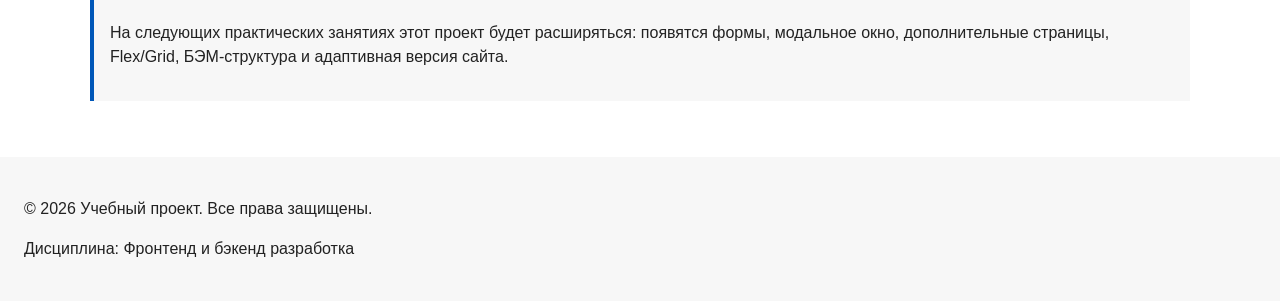
==== commit 7e02310d: "feat: add JavaScript basics to shop project" ====
--- a/index.html
+++ b/index.html
@@ -12,9 +12,13 @@
     <title>Учебный интернет-магазин</title>
     <link rel="stylesheet" href="css/style.css">
     <link rel="stylesheet" href="css/responsive.css">
+    <script src="js/data.js" defer></script>
     <script src="js/main.js" defer></script>
   </head>
   <body id="top">
+
+  <a class="skip-link" href="#main">Перейти к основному содержимому</a>
+
   <header class="site-header">
     <div class="site-header__inner">
       <a class="site-header__logo" href="index.html">ShopProject</a>
@@ -43,7 +47,7 @@
   </header>
 
     <main>
-      <section class="hero">
+      <section class="hero" id="main">
         <h1>Учебный интернет-магазин</h1>
         <p>
           Это стартовая страница учебного frontend-проекта.
@@ -52,6 +56,13 @@
         </p>
         <a class="button" href="#popular">Перейти к товарам</a>
       </section>
+
+      <section class="section js-check" aria-labelledby="js-check-title">
+        <h2 id="js-check-title">Проверка JavaScript</h2>
+        <p class="js-message">JavaScript пока не выполнился.</p>
+        <pre class="product-output"></pre>
+      </section>
+
       <section class="section" id="advantages">
         <h2>Преимущества проекта</h2>
 
--- a/css/responsive.css
+++ b/css/responsive.css
@@ -216,4 +216,43 @@
     right: 32px;
     bottom: 32px;
   }
+}
+
+.skip-link {
+  position: absolute;
+  left: 16px;
+  top: -100px;
+  z-index: 1000;
+  padding: 8px 12px;
+  color: #ffffff;
+  background-color: #111111;
+  border-radius: 6px;
+  text-decoration: none;
+}
+
+.skip-link:focus,
+.skip-link:focus-visible {
+  top: 16px;
+}
+
+:focus-visible {
+  outline: 3px solid var(--color-primary, #0057b8);
+  outline-offset: 3px;
+}
+
+.site-nav__link:focus-visible,
+.button:focus-visible,
+.order-form__input:focus-visible,
+.order-form__textarea:focus-visible,
+.order-form__select:focus-visible {
+  outline: 3px solid var(--color-primary, #0057b8);
+  outline-offset: 3px;
+}
+
+.product-output {
+  padding: 16px;
+  overflow-x: auto;
+  color: #f9fafb;
+  background-color: #111827;
+  border-radius: 8px;
 }
